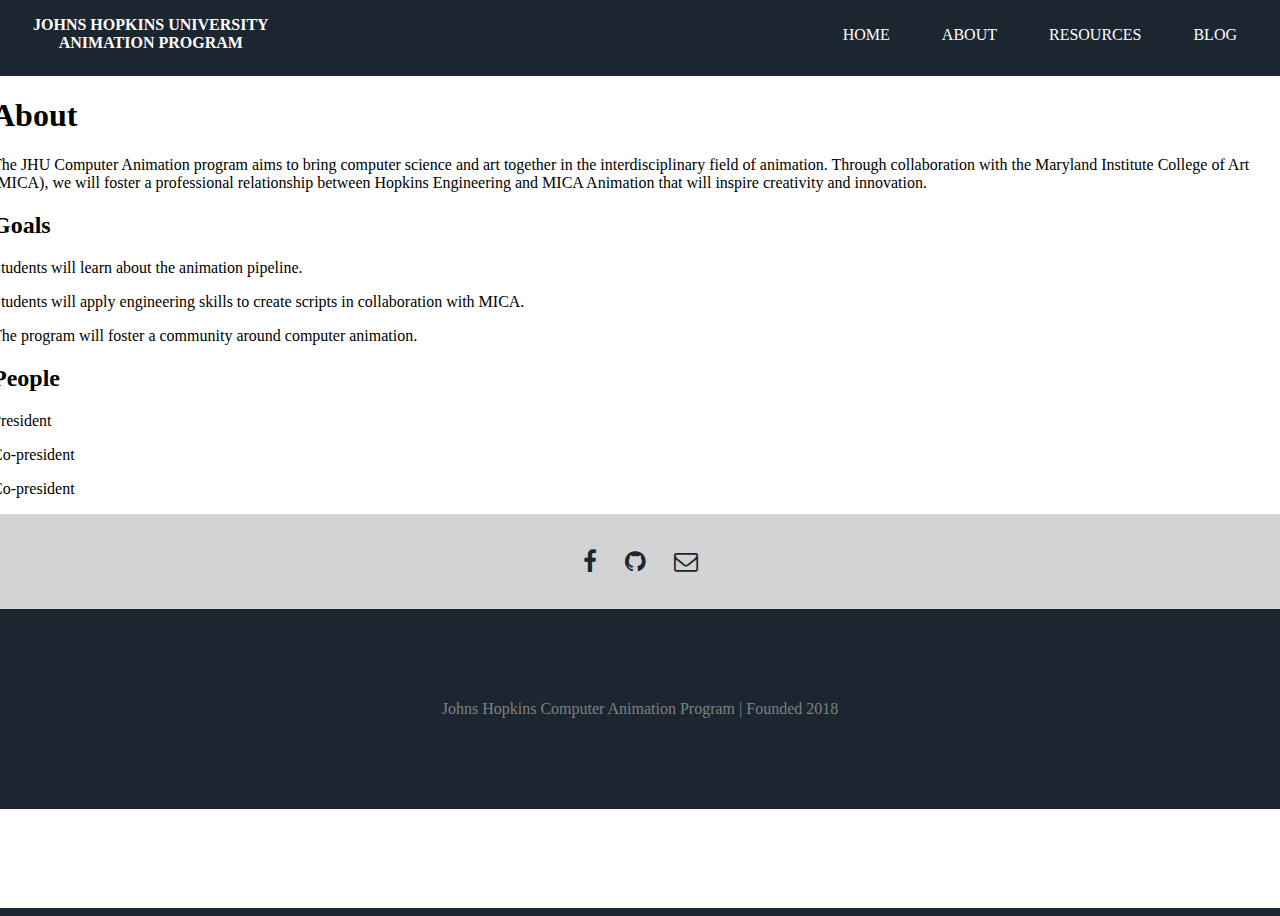
==== about.html @ 95361090 "removed JOIN US, changed email link to new gmail" ====
<html>

  <head>
    <title>JHU Animation Program - About</title>
    <link rel="stylesheet" href="base.css">
    <link rel="stylesheet" href="about.css">
    <meta name="viewport" content="width=device-width, initial-scale=1">
    <link rel="stylesheet" href="https://cdnjs.cloudflare.com/ajax/libs/font-awesome/4.7.0/css/font-awesome.min.css">
  </head>

  <body>
    <div class="navbar">
      <ul>
        <li><a href="index.html" class="header_title">JOHNS HOPKINS UNIVERSITY <br> ANIMATION PROGRAM</a></li>
        <li style="float:right" class="navbar-item"><a href="blog.html">BLOG</a></li>
        <li style="float:right" class="navbar-item"><a href="resources.html">RESOURCES</a></li>
        <li style="float:right" class="navbar-item"><a class="active">ABOUT</a>
          <li style="float:right" class="navbar-item"><a href="index.html">HOME</a></li>
      </ul>
    </div>

    <div class="about">
      <div class="about-text">
        <h1>About</h1>
        <p>The JHU Computer Animation program aims to bring computer science and art together in the
          interdisciplinary field of animation. Through collaboration with the Maryland Institute College of Art
          (MICA), we will foster a professional relationship between Hopkins Engineering and MICA
          Animation that will inspire creativity and innovation.</p>
        <h2>Goals</h2>
        <p>Students will learn about the animation pipeline.</p>
        <p>Students will apply engineering skills to create scripts in collaboration with MICA.</p>
        <p>The program will foster a community around computer animation.</p>

        <h2>People</h2>
        <div class="about-people">
          <div id="about-pres">
            <p>President</p>
          </div>
          <div id="about-copres1">
            <p>Co-president</p>
          </div>
          <div id="about-copres2">
            <p>Co-president</p>
          </div>
        </div>
    </div>
    </div>


    <div id="social">
      <a href="https://www.facebook.com/groups/285862702067977/"><i class="fa fa-facebook-f" style="font-size:24px; color:#1B2631"></i></a>
      &nbsp;&nbsp;&nbsp;&nbsp;&nbsp;
      <a href="https://github.com/JHUAnimation"><i class="fa fa-github" style="font-size:24px; color:#1B2631"></i></a>
      &nbsp;&nbsp;&nbsp;&nbsp;&nbsp;
      <a href="mailto:jhuanimation@gmail.com"><i class="fa fa-envelope-o" style="font-size:24px; color:#1B2631"></i></a>
    </div>

    <footer>
      <p>Johns Hopkins Computer Animation Program | Founded 2018</p>
    </footer>

  </body>

</html>
---- base.css ----
html {
    background-color: #1B2631;
    font-family: Andale Mono, serif;
}

/* Nav-bar. */
.navbar {
    background: #1B2631;
}

.navbar-item {
    margin-top:10px;
}

.navbar > ul {
    margin-left: -25px;
    list-style-type: none;
    overflow: hidden;
    padding-right:25px;
}

.navbar > ul > li {
    float: left;
    padding: 10px;
}

.navbar > ul > li > a {
    display: block;
    color: white;
    text-align: center;
    padding: 14px 16px;
    text-decoration: none;
}

li a:hover:not(.active) {
    color: lightgray;
}

.active {
    color: lightgray;
}

.join {
    border-style: solid;
    border-color: white;
    border-width: 2px;
}

.header_title {
    font-weight: bold;
    text-align: left;
    padding: 20px;
}

/* Footer. */
#social {
    background-color: lightgray;
    width: 100%;
    padding-top: 35px;
    padding-bottom: 35px;
    text-align: center;
    color: #1B2631;
}

footer {
    background-color: #1B2631;
    padding-top: 75px;
    padding-bottom: 75px;
    text-align: center;
    color: gray;
}



body {
    background-color: white;
    margin: -8px;
}
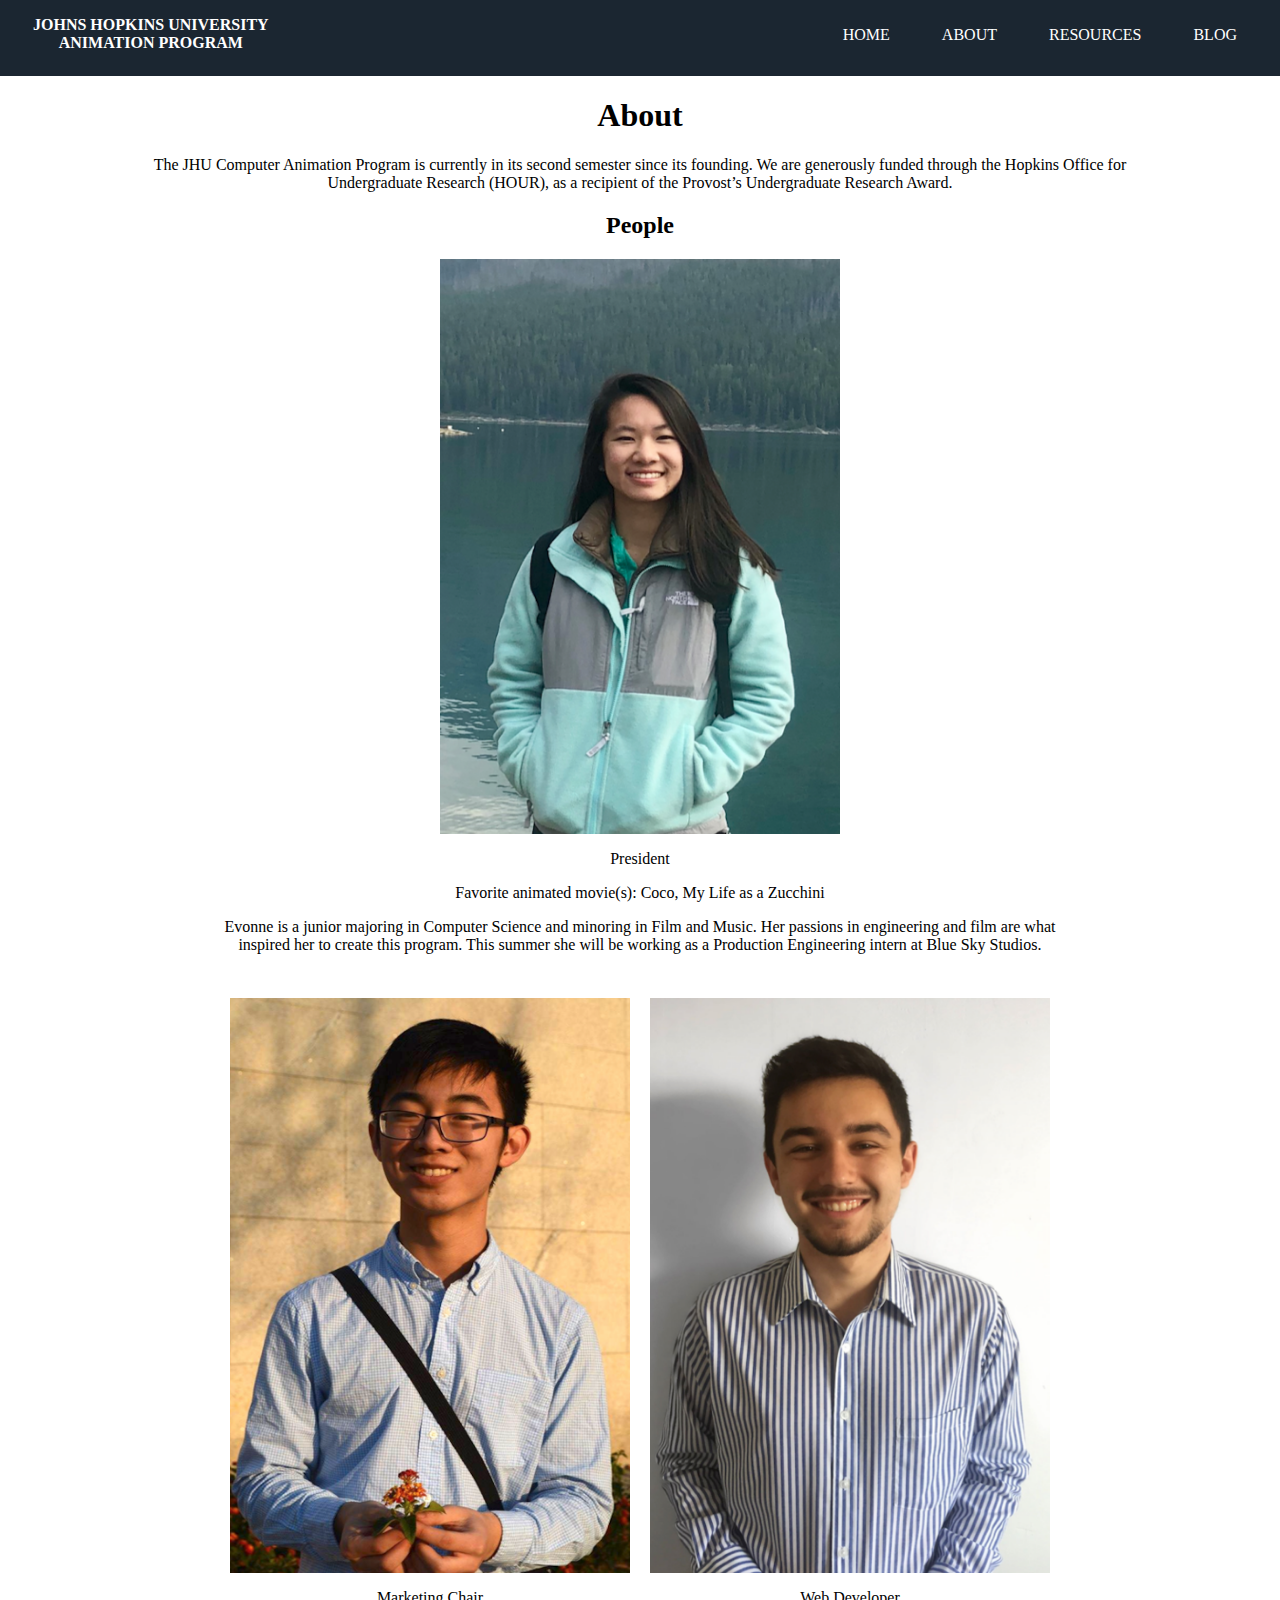
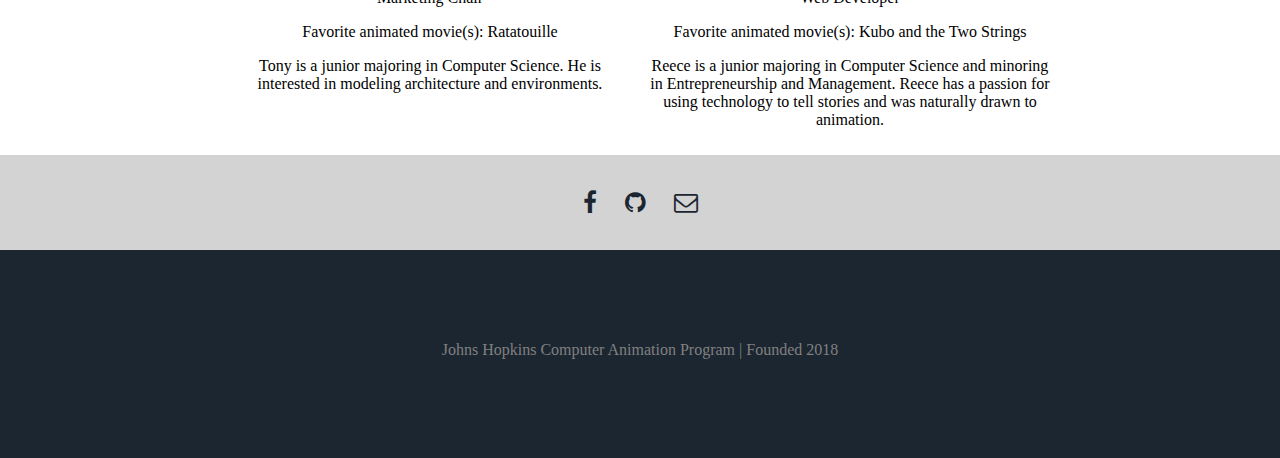
==== commit c913383c: "site dun" ====
--- a/about.html
+++ b/about.html
@@ -22,25 +22,33 @@
     <div class="about">
       <div class="about-text">
         <h1>About</h1>
-        <p>The JHU Computer Animation program aims to bring computer science and art together in the
-          interdisciplinary field of animation. Through collaboration with the Maryland Institute College of Art
-          (MICA), we will foster a professional relationship between Hopkins Engineering and MICA
-          Animation that will inspire creativity and innovation.</p>
-        <h2>Goals</h2>
-        <p>Students will learn about the animation pipeline.</p>
-        <p>Students will apply engineering skills to create scripts in collaboration with MICA.</p>
-        <p>The program will foster a community around computer animation.</p>
+        <p>The JHU Computer Animation Program is currently in its second semester since its founding. We are generously funded through the Hopkins Office for Undergraduate Research (HOUR), as a recipient of the Provost’s Undergraduate Research Award.</p>
 
         <h2>People</h2>
         <div class="about-people">
           <div id="about-pres">
+            <img src="1.png" width="400" height="575">
             <p>President</p>
+              <p>Favorite animated movie(s): Coco, My Life as a Zucchini</p>
+              <p>Evonne is a junior majoring in Computer Science and minoring in Film and Music. Her passions in engineering and film are what inspired her to create this program. This summer she will be working as a Production Engineering intern at Blue Sky Studios. 
+</p>
+              
+              <br>
+              
           </div>
-          <div id="about-copres1">
-            <p>Co-president</p>
+          <div id="about-copres1" style="padding:10px">
+              <img src="2.png" width="400" height="575">
+            <p>Marketing Chair</p>
+              <p>Favorite animated movie(s): Ratatouille</p>
+<p>Tony is a junior majoring in Computer Science. He is interested in modeling architecture and environments.
+</p>
           </div>
-          <div id="about-copres2">
-            <p>Co-president</p>
+            
+          <div id="about-copres2" style="padding:10px">
+              <img src="3.png" width="400" height="575">
+            <p>Web Developer</p>
+              <p>Favorite animated movie(s): Kubo and the Two Strings</p>
+              <p>Reece is a junior majoring in Computer Science and minoring in Entrepreneurship and Management. Reece has a passion for using technology to tell stories and was naturally drawn to animation.</p>
           </div>
         </div>
     </div>
--- a/about.css
+++ b/about.css
@@ -0,0 +1,34 @@
+.about {
+    text-align: center;
+}
+
+.about-text {
+    max-width: 80%;
+    display: block;
+    margin-left: auto;
+    margin-right: auto;
+}
+
+.about-people {
+    display: grid;
+    grid-template-columns: 1fr 1fr 1fr 1fr;
+}
+#about-pres {
+    grid-column-start: 2;
+    grid-column-end: 4;
+    grid-row-start: 1;
+    grid-row-end: 2;
+}
+
+#about-copres1 {
+    grid-column-start: 2;
+    grid-column-end: 3;
+    grid-row-start: 2;
+    grid-row-end: 3;
+}
+#about-copres2 {
+    grid-column-start: 3;
+    grid-column-end: 4;
+    grid-row-start: 2;
+    grid-row-end: 3;
+}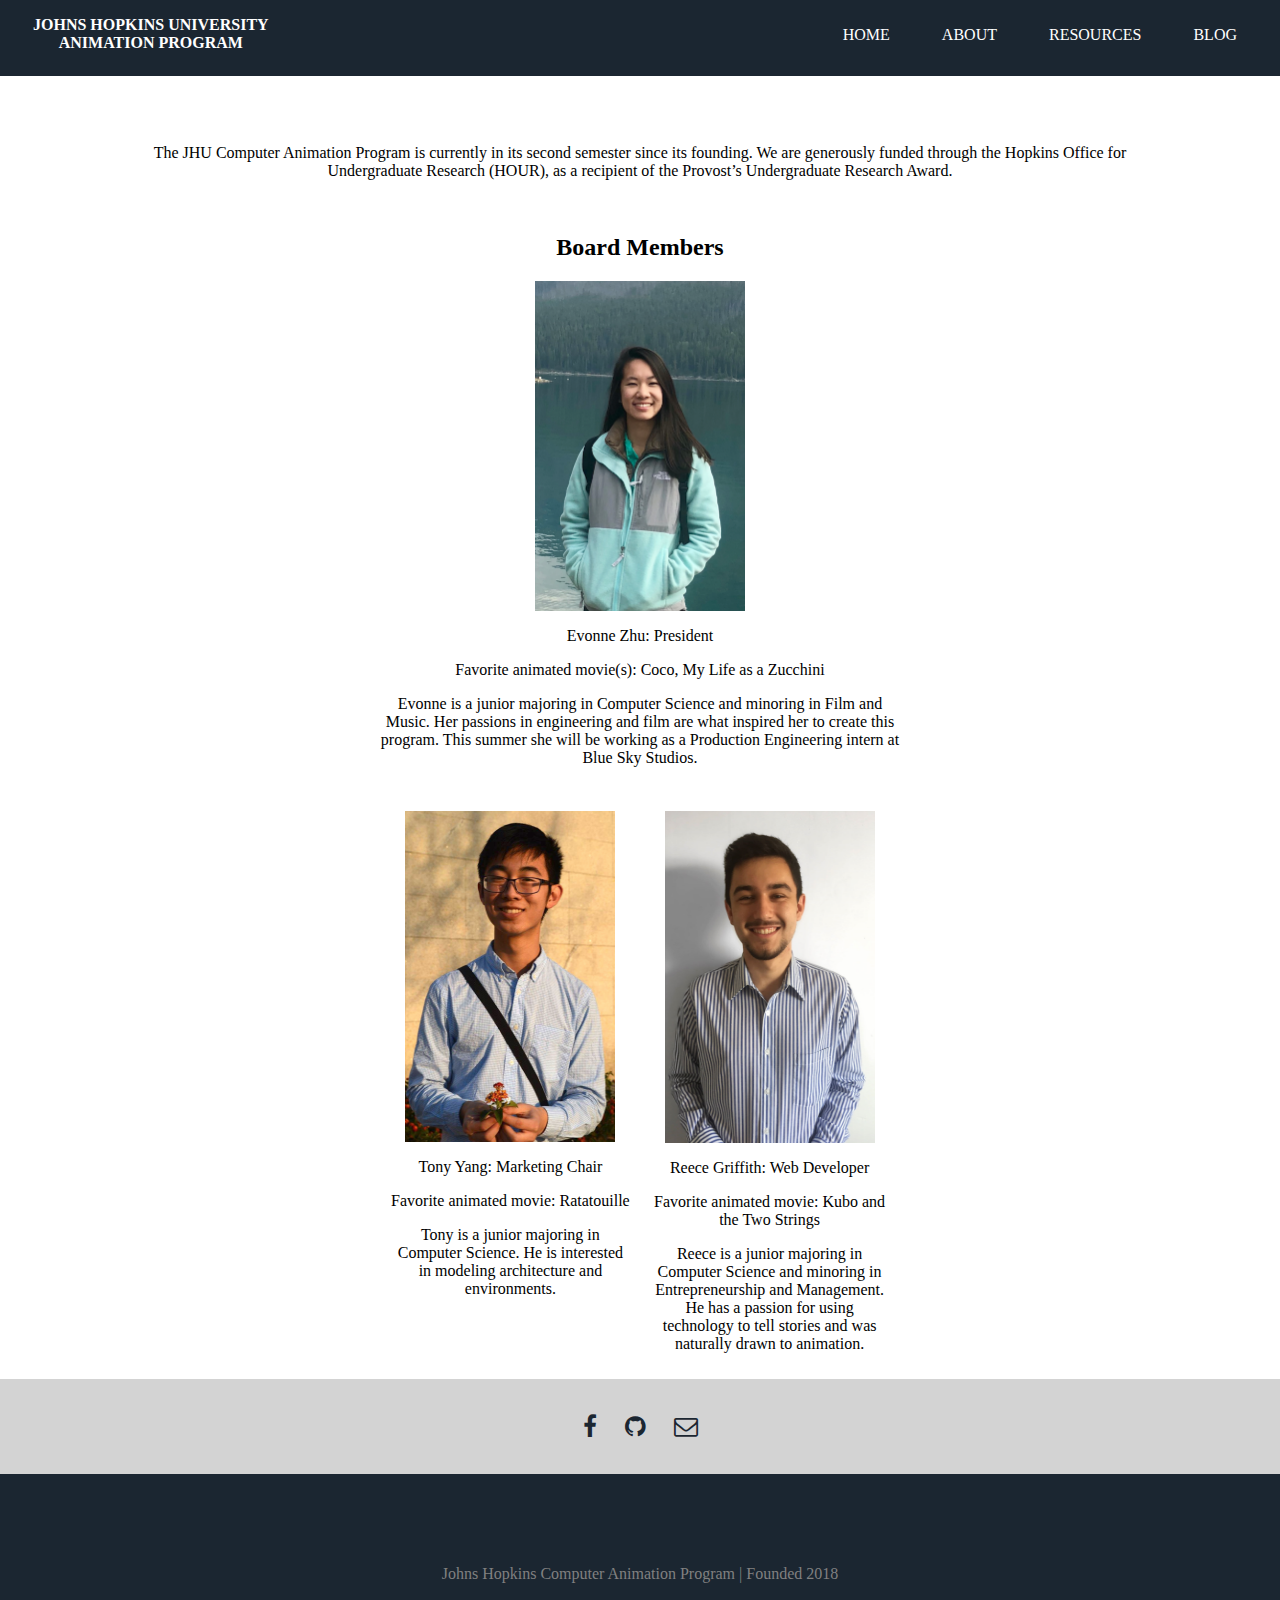
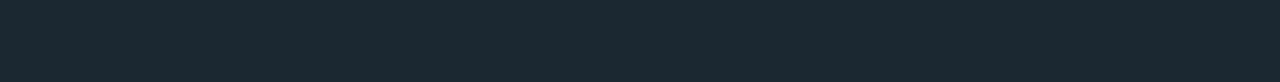
==== commit 30ef6700: "changed About and Resources formatting" ====
--- a/about.html
+++ b/about.html
@@ -21,14 +21,15 @@
 
     <div class="about">
       <div class="about-text">
-        <h1>About</h1>
+        <br>
+        <br>
         <p>The JHU Computer Animation Program is currently in its second semester since its founding. We are generously funded through the Hopkins Office for Undergraduate Research (HOUR), as a recipient of the Provost’s Undergraduate Research Award.</p>
-
-        <h2>People</h2>
+        <br>
+        <h2>Board Members</h2>
         <div class="about-people">
           <div id="about-pres">
-            <img src="1.png" width="400" height="575">
-            <p>President</p>
+            <img src="1.png" width="210" height="330">
+            <p>Evonne Zhu: President</p>
               <p>Favorite animated movie(s): Coco, My Life as a Zucchini</p>
               <p>Evonne is a junior majoring in Computer Science and minoring in Film and Music. Her passions in engineering and film are what inspired her to create this program. This summer she will be working as a Production Engineering intern at Blue Sky Studios. 
 </p>
@@ -37,18 +38,18 @@
               
           </div>
           <div id="about-copres1" style="padding:10px">
-              <img src="2.png" width="400" height="575">
-            <p>Marketing Chair</p>
-              <p>Favorite animated movie(s): Ratatouille</p>
+              <img src="2.png" width="210" height="331">
+            <p>Tony Yang: Marketing Chair</p>
+              <p>Favorite animated movie: Ratatouille</p>
 <p>Tony is a junior majoring in Computer Science. He is interested in modeling architecture and environments.
 </p>
           </div>
             
           <div id="about-copres2" style="padding:10px">
-              <img src="3.png" width="400" height="575">
-            <p>Web Developer</p>
-              <p>Favorite animated movie(s): Kubo and the Two Strings</p>
-              <p>Reece is a junior majoring in Computer Science and minoring in Entrepreneurship and Management. Reece has a passion for using technology to tell stories and was naturally drawn to animation.</p>
+              <img src="3.png" width="210" height="332">
+            <p>Reece Griffith: Web Developer</p>
+              <p>Favorite animated movie: Kubo and the Two Strings</p>
+              <p>Reece is a junior majoring in Computer Science and minoring in Entrepreneurship and Management. He has a passion for using technology to tell stories and was naturally drawn to animation.</p>
           </div>
         </div>
     </div>
